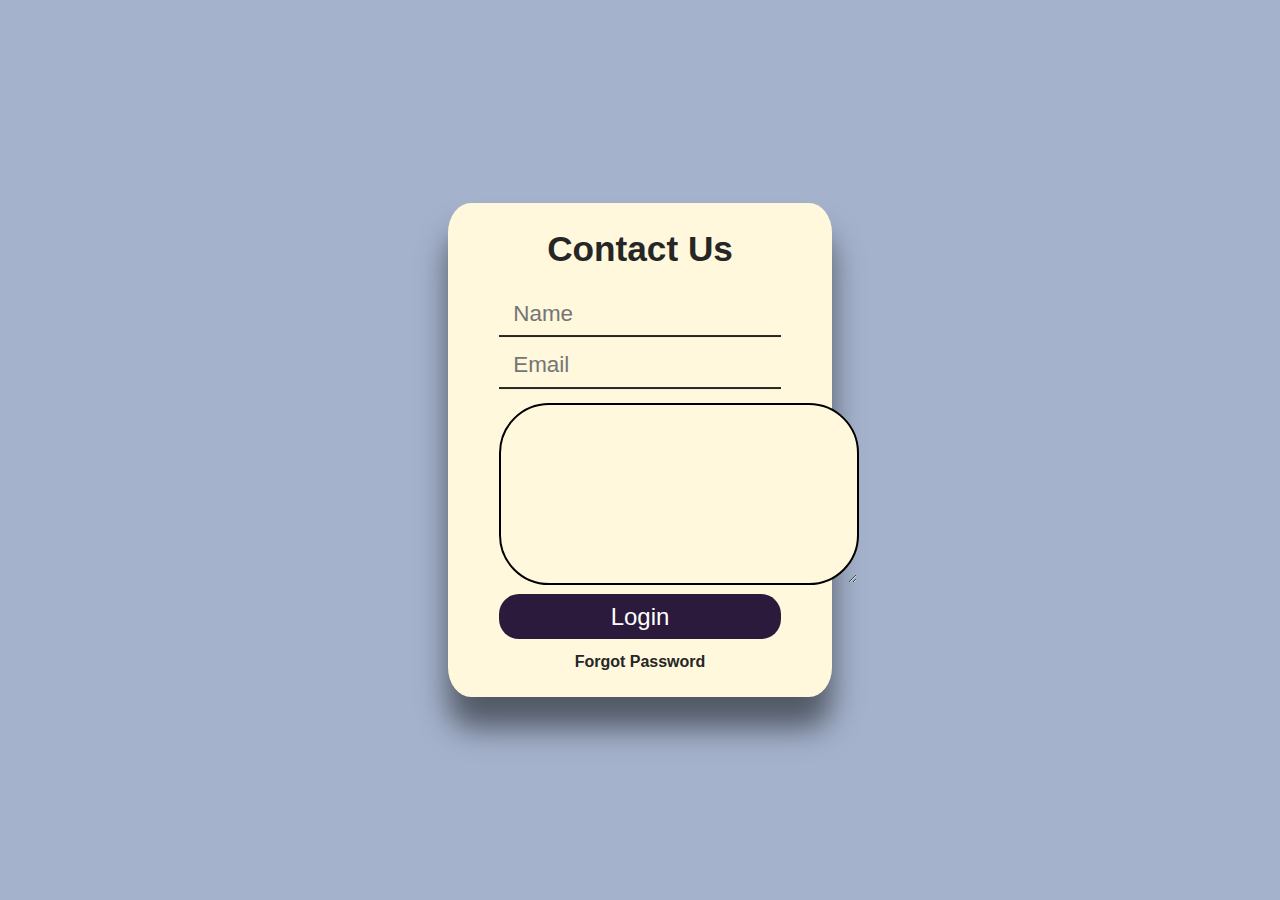
==== contactme.html @ de96009d "Add files via upload" ====
<!DOCTYPE html>
<html lang="en">
  <head>
    <meta charset="UTF-8" />
    <meta http-equiv="X-UA-Compatible" content="IE=edge" />
    <meta name="viewport" content="width=device-width, initial-scale=1.0" />
    <title>Contact Me</title>
    <link rel="stylesheet" href="style/contactme.css">
  </head>
  <body>
    <section id="contactme">
      <div class="contactmeBox">
        <script src="https://cdn.lordicon.com/libs/frhvbuzj/lord-icon-2.0.2.js"></script>
        <lord-icon
        class="doc"
          src="https://cdn.lordicon.com/nocovwne.json"
          trigger="loop-on-hover"
          colors="primary:#121331,secondary:#08a88a"
        >
        </lord-icon>
        <h3>Contact Us</h3>
        <form>
          <div class="inuptBox">
            <input class="name" type="text" placeholder="Name" />
          </div>
          <div class="inuptBox">
            <input class="email" type="email" placeholder="Email" />
          </div>
          <div class="message">
              <textarea name="text-message" id="text-message" cols="39" rows="10"></textarea>
          </div>
          <input class="btn" type="submit" value="Login" />
        </form>
        <a href="#">Forgot Password</a>
      </div>
    </section>
    <script src="https://cdn.lordicon.com/libs/frhvbuzj/lord-icon-2.0.2.js"></script>
  </body>
</html>
---- style/contactme.css ----
body{
    margin: 0%;
    padding: 0%;
    background: rgb(164, 178, 204);
    font-family: sans-serif;
}

.contactmeBox{
    position: absolute;
    top: 50%;
    left: 50%;
    transform: translate(-50%, -50%);
    width: 30%;
    min-height: 30%;
    background: cornsilk;
    border-radius: 6%;
    padding: 2% 4%;
    box-sizing: border-box;
    box-shadow: 0 30px 30px rgba(0, 0, 0, 0.5);
}
.doc{
    margin: 0 auto;
    display: block;
    height: 50%;
    width: 50%;
}

.btn{
    border: none;
    outline: none;
    font-size: 1.5rem;
    background: #2b1a3b;
    color: #fff;
    border-radius: 20px;
    cursor: pointer;
    padding: 3%;
    margin-top: 2%;
}

.contactmeBox a{
    color: #262626;
    font-size: 1rem;
    font-weight: bold;
    text-decoration: none;
    display: block;
    text-align: center;
}

h3{
    margin: 0 auto 10%;
    padding-bottom: 1%;
    color: #262626;
    text-align: center;
    font-size: 2.2rem;
}

.contactmeBox input{
    width: 100%;
    margin-bottom: 5%;
}
.name,
.email{
    border: none;
    outline: none;
    color: #262626;
    border-bottom: 2px solid #262626;
    background: transparent;
    font-size: 1.4rem;
    padding-bottom: 3%;
    display: inline;
    padding-left: 5%;
    box-sizing: border-box;
}

.inputBox{
    position: relative;
}
textarea{
    padding: 5%;
    margin: 0%;
    border: 2px black solid;
    border-radius: 50px;
    background: cornsilk;
}
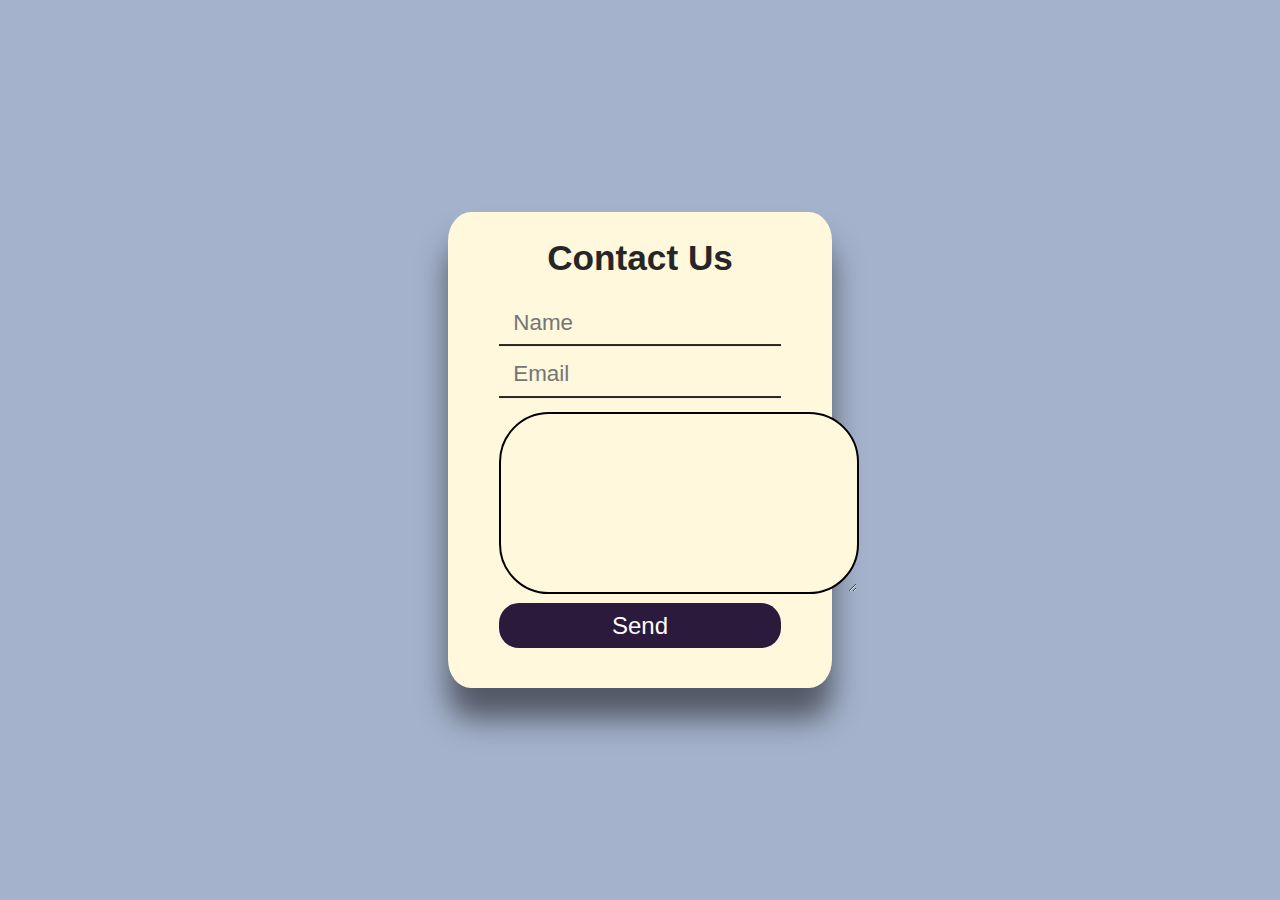
==== commit c7a06e1a: "Update contactme.html" ====
--- a/contactme.html
+++ b/contactme.html
@@ -29,9 +29,8 @@
           <div class="message">
               <textarea name="text-message" id="text-message" cols="39" rows="10"></textarea>
           </div>
-          <input class="btn" type="submit" value="Login" />
+          <input class="btn" type="submit" value="Send" />
         </form>
-        <a href="#">Forgot Password</a>
       </div>
     </section>
     <script src="https://cdn.lordicon.com/libs/frhvbuzj/lord-icon-2.0.2.js"></script>
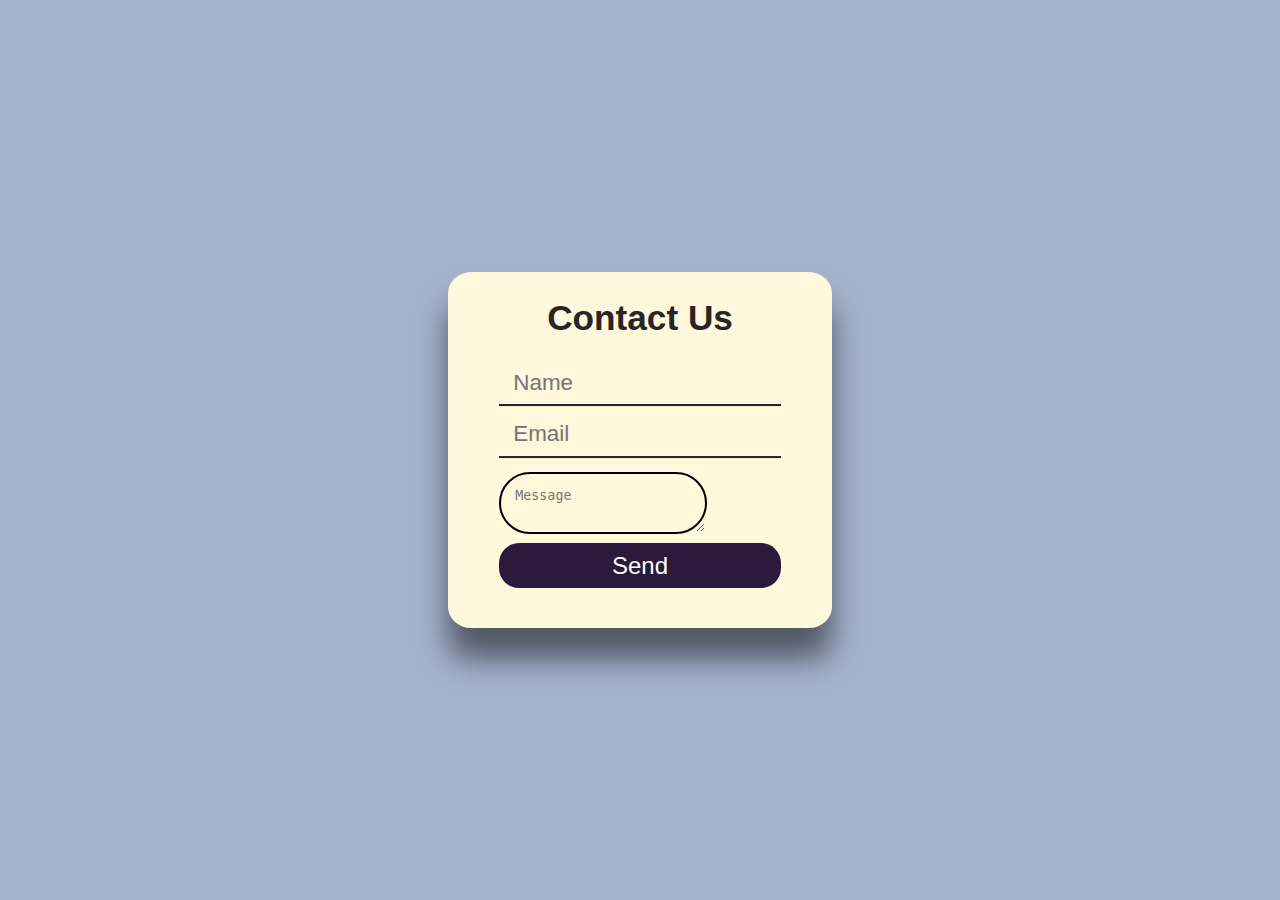
==== commit 23bf5144: "Update contactme.html" ====
--- a/contactme.html
+++ b/contactme.html
@@ -27,7 +27,7 @@
             <input class="email" type="email" placeholder="Email" />
           </div>
           <div class="message">
-              <textarea name="text-message" id="text-message" cols="39" rows="10"></textarea>
+              <textarea name="text-message" id="text-message" placeholder="Message"></textarea>
           </div>
           <input class="btn" type="submit" value="Send" />
         </form>
